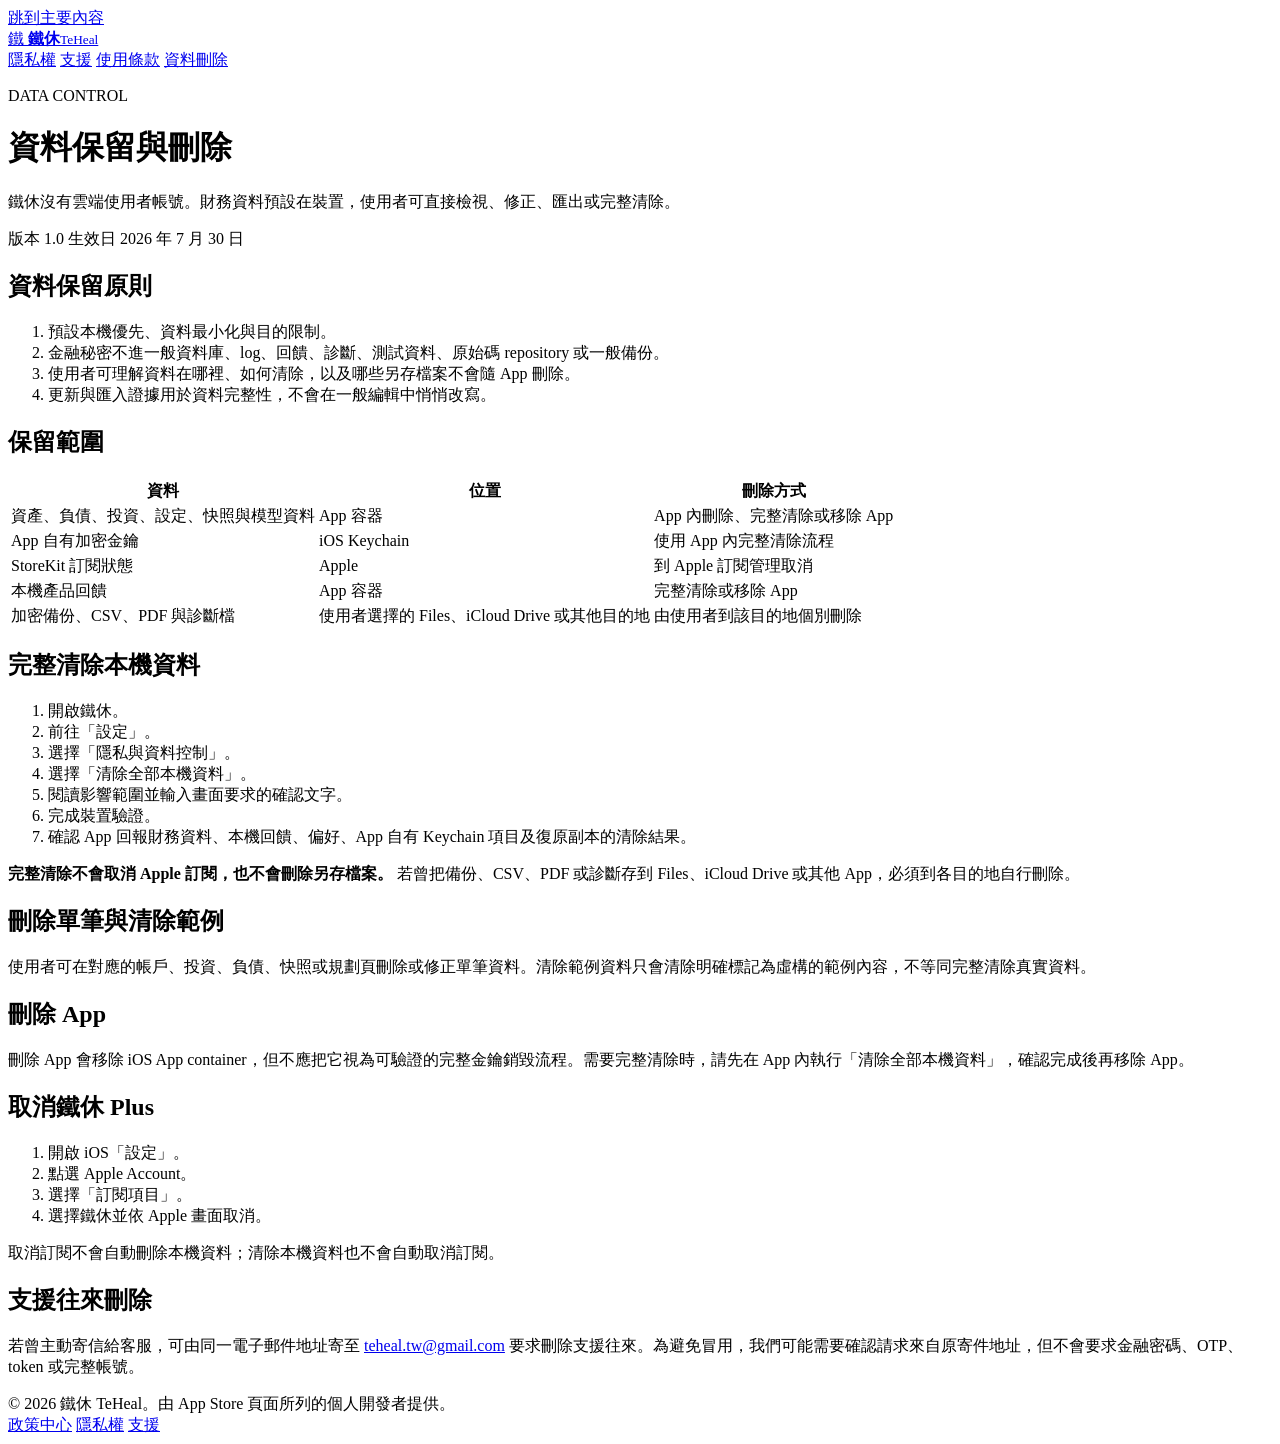
==== data-deletion/index.html @ a5c070ed "Publish TeHeal policy and support site" ====
<!doctype html>
<html lang="zh-Hant-TW">
<head>
  <meta charset="utf-8">
  <meta name="viewport" content="width=device-width, initial-scale=1">
  <meta name="description" content="鐵休 TeHeal 本機資料、備份與完整刪除方式。">
  <title>資料保留與刪除｜鐵休 TeHeal</title>
  <link rel="stylesheet" href="/teheal-support/assets/styles.css">
</head>
<body>
  <a class="skip-link" href="#main">跳到主要內容</a>
  <header class="site-header">
    <div class="header-inner">
      <a class="brand" href="/teheal-support/">
        <span class="brand-mark" aria-hidden="true">鐵</span>
        <span class="brand-name"><strong>鐵休</strong><small>TeHeal</small></span>
      </a>
      <nav class="site-nav" aria-label="主要導覽">
        <a href="/teheal-support/privacy/">隱私權</a>
        <a href="/teheal-support/support/">支援</a>
        <a href="/teheal-support/terms/">使用條款</a>
        <a href="/teheal-support/data-deletion/" aria-current="page">資料刪除</a>
      </nav>
    </div>
  </header>
  <main id="main" class="content policy">
    <header class="page-intro">
      <p class="eyebrow">DATA CONTROL</p>
      <h1>資料保留與刪除</h1>
      <p class="lede">鐵休沒有雲端使用者帳號。財務資料預設在裝置，使用者可直接檢視、修正、匯出或完整清除。</p>
      <div class="meta">
        <span>版本 1.0</span>
        <span>生效日 2026 年 7 月 30 日</span>
      </div>
    </header>

    <h2>資料保留原則</h2>
    <ol>
      <li>預設本機優先、資料最小化與目的限制。</li>
      <li>金融秘密不進一般資料庫、log、回饋、診斷、測試資料、原始碼 repository 或一般備份。</li>
      <li>使用者可理解資料在哪裡、如何清除，以及哪些另存檔案不會隨 App 刪除。</li>
      <li>更新與匯入證據用於資料完整性，不會在一般編輯中悄悄改寫。</li>
    </ol>

    <h2>保留範圍</h2>
    <table>
      <thead>
        <tr><th>資料</th><th>位置</th><th>刪除方式</th></tr>
      </thead>
      <tbody>
        <tr><td>資產、負債、投資、設定、快照與模型資料</td><td>App 容器</td><td>App 內刪除、完整清除或移除 App</td></tr>
        <tr><td>App 自有加密金鑰</td><td>iOS Keychain</td><td>使用 App 內完整清除流程</td></tr>
        <tr><td>StoreKit 訂閱狀態</td><td>Apple</td><td>到 Apple 訂閱管理取消</td></tr>
        <tr><td>本機產品回饋</td><td>App 容器</td><td>完整清除或移除 App</td></tr>
        <tr><td>加密備份、CSV、PDF 與診斷檔</td><td>使用者選擇的 Files、iCloud Drive 或其他目的地</td><td>由使用者到該目的地個別刪除</td></tr>
      </tbody>
    </table>

    <h2>完整清除本機資料</h2>
    <ol>
      <li>開啟鐵休。</li>
      <li>前往「設定」。</li>
      <li>選擇「隱私與資料控制」。</li>
      <li>選擇「清除全部本機資料」。</li>
      <li>閱讀影響範圍並輸入畫面要求的確認文字。</li>
      <li>完成裝置驗證。</li>
      <li>確認 App 回報財務資料、本機回饋、偏好、App 自有 Keychain 項目及復原副本的清除結果。</li>
    </ol>

    <aside class="notice" aria-label="刪除限制">
      <strong>完整清除不會取消 Apple 訂閱，也不會刪除另存檔案。</strong>
      若曾把備份、CSV、PDF 或診斷存到 Files、iCloud Drive 或其他 App，必須到各目的地自行刪除。
    </aside>

    <h2>刪除單筆與清除範例</h2>
    <p>使用者可在對應的帳戶、投資、負債、快照或規劃頁刪除或修正單筆資料。清除範例資料只會清除明確標記為虛構的範例內容，不等同完整清除真實資料。</p>

    <h2>刪除 App</h2>
    <p>刪除 App 會移除 iOS App container，但不應把它視為可驗證的完整金鑰銷毀流程。需要完整清除時，請先在 App 內執行「清除全部本機資料」，確認完成後再移除 App。</p>

    <h2>取消鐵休 Plus</h2>
    <ol>
      <li>開啟 iOS「設定」。</li>
      <li>點選 Apple Account。</li>
      <li>選擇「訂閱項目」。</li>
      <li>選擇鐵休並依 Apple 畫面取消。</li>
    </ol>
    <p>取消訂閱不會自動刪除本機資料；清除本機資料也不會自動取消訂閱。</p>

    <h2>支援往來刪除</h2>
    <p>若曾主動寄信給客服，可由同一電子郵件地址寄至 <a href="mailto:teheal.tw@gmail.com">teheal.tw@gmail.com</a> 要求刪除支援往來。為避免冒用，我們可能需要確認請求來自原寄件地址，但不會要求金融密碼、OTP、token 或完整帳號。</p>
  </main>
  <footer class="site-footer">
    <div class="footer-inner">
      <span>© 2026 鐵休 TeHeal。由 App Store 頁面所列的個人開發者提供。</span>
      <div class="footer-links">
        <a href="/teheal-support/">政策中心</a>
        <a href="/teheal-support/privacy/">隱私權</a>
        <a href="/teheal-support/support/">支援</a>
      </div>
    </div>
  </footer>
</body>
</html>
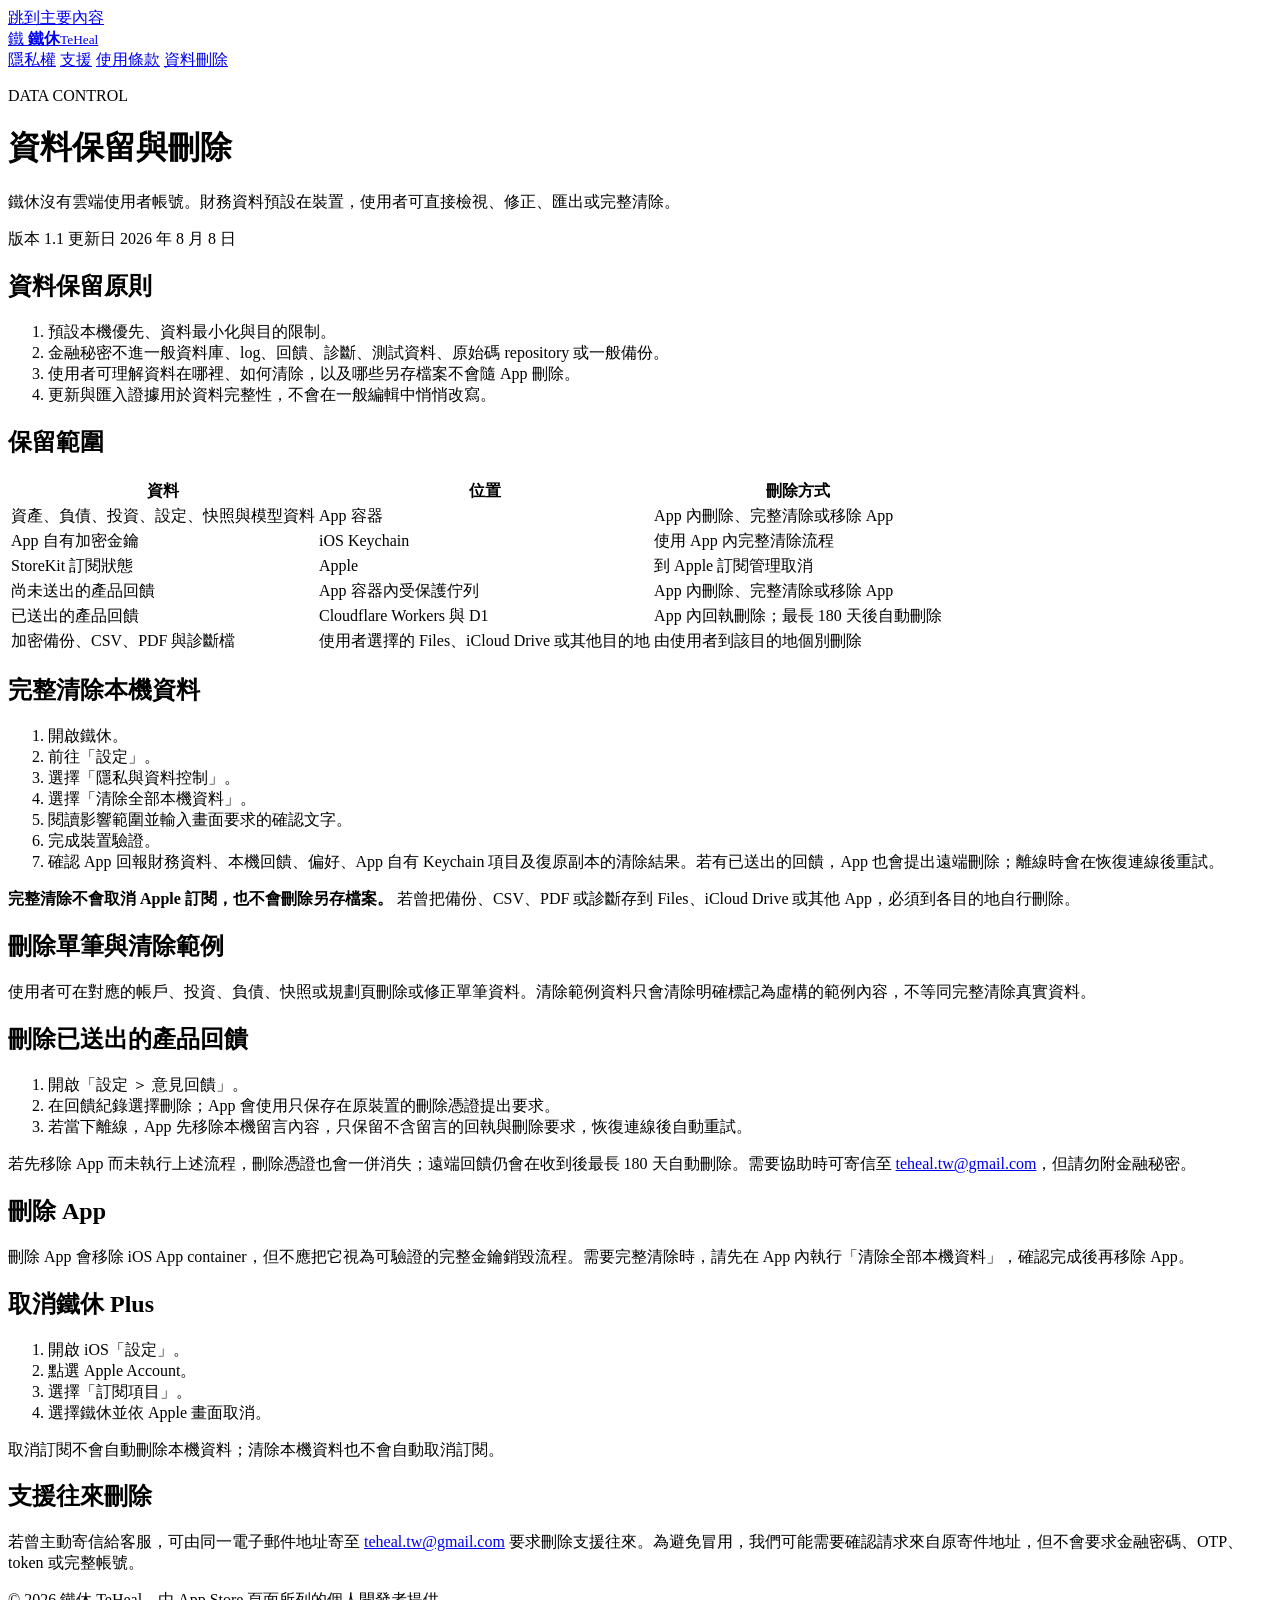
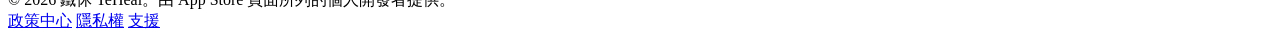
==== commit 6e41de3c: "Publish one-step feedback privacy controls" ====
--- a/data-deletion/index.html
+++ b/data-deletion/index.html
@@ -29,8 +29,8 @@
       <h1>資料保留與刪除</h1>
       <p class="lede">鐵休沒有雲端使用者帳號。財務資料預設在裝置，使用者可直接檢視、修正、匯出或完整清除。</p>
       <div class="meta">
-        <span>版本 1.0</span>
-        <span>生效日 2026 年 7 月 30 日</span>
+        <span>版本 1.1</span>
+        <span>更新日 2026 年 8 月 8 日</span>
       </div>
     </header>
 
@@ -51,7 +51,8 @@
         <tr><td>資產、負債、投資、設定、快照與模型資料</td><td>App 容器</td><td>App 內刪除、完整清除或移除 App</td></tr>
         <tr><td>App 自有加密金鑰</td><td>iOS Keychain</td><td>使用 App 內完整清除流程</td></tr>
         <tr><td>StoreKit 訂閱狀態</td><td>Apple</td><td>到 Apple 訂閱管理取消</td></tr>
-        <tr><td>本機產品回饋</td><td>App 容器</td><td>完整清除或移除 App</td></tr>
+        <tr><td>尚未送出的產品回饋</td><td>App 容器內受保護佇列</td><td>App 內刪除、完整清除或移除 App</td></tr>
+        <tr><td>已送出的產品回饋</td><td>Cloudflare Workers 與 D1</td><td>App 內回執刪除；最長 180 天後自動刪除</td></tr>
         <tr><td>加密備份、CSV、PDF 與診斷檔</td><td>使用者選擇的 Files、iCloud Drive 或其他目的地</td><td>由使用者到該目的地個別刪除</td></tr>
       </tbody>
     </table>
@@ -64,7 +65,7 @@
       <li>選擇「清除全部本機資料」。</li>
       <li>閱讀影響範圍並輸入畫面要求的確認文字。</li>
       <li>完成裝置驗證。</li>
-      <li>確認 App 回報財務資料、本機回饋、偏好、App 自有 Keychain 項目及復原副本的清除結果。</li>
+      <li>確認 App 回報財務資料、本機回饋、偏好、App 自有 Keychain 項目及復原副本的清除結果。若有已送出的回饋，App 也會提出遠端刪除；離線時會在恢復連線後重試。</li>
     </ol>
 
     <aside class="notice" aria-label="刪除限制">
@@ -74,6 +75,14 @@
 
     <h2>刪除單筆與清除範例</h2>
     <p>使用者可在對應的帳戶、投資、負債、快照或規劃頁刪除或修正單筆資料。清除範例資料只會清除明確標記為虛構的範例內容，不等同完整清除真實資料。</p>
+
+    <h2>刪除已送出的產品回饋</h2>
+    <ol>
+      <li>開啟「設定 ＞ 意見回饋」。</li>
+      <li>在回饋紀錄選擇刪除；App 會使用只保存在原裝置的刪除憑證提出要求。</li>
+      <li>若當下離線，App 先移除本機留言內容，只保留不含留言的回執與刪除要求，恢復連線後自動重試。</li>
+    </ol>
+    <p>若先移除 App 而未執行上述流程，刪除憑證也會一併消失；遠端回饋仍會在收到後最長 180 天自動刪除。需要協助時可寄信至 <a href="mailto:teheal.tw@gmail.com">teheal.tw@gmail.com</a>，但請勿附金融秘密。</p>
 
     <h2>刪除 App</h2>
     <p>刪除 App 會移除 iOS App container，但不應把它視為可驗證的完整金鑰銷毀流程。需要完整清除時，請先在 App 內執行「清除全部本機資料」，確認完成後再移除 App。</p>
